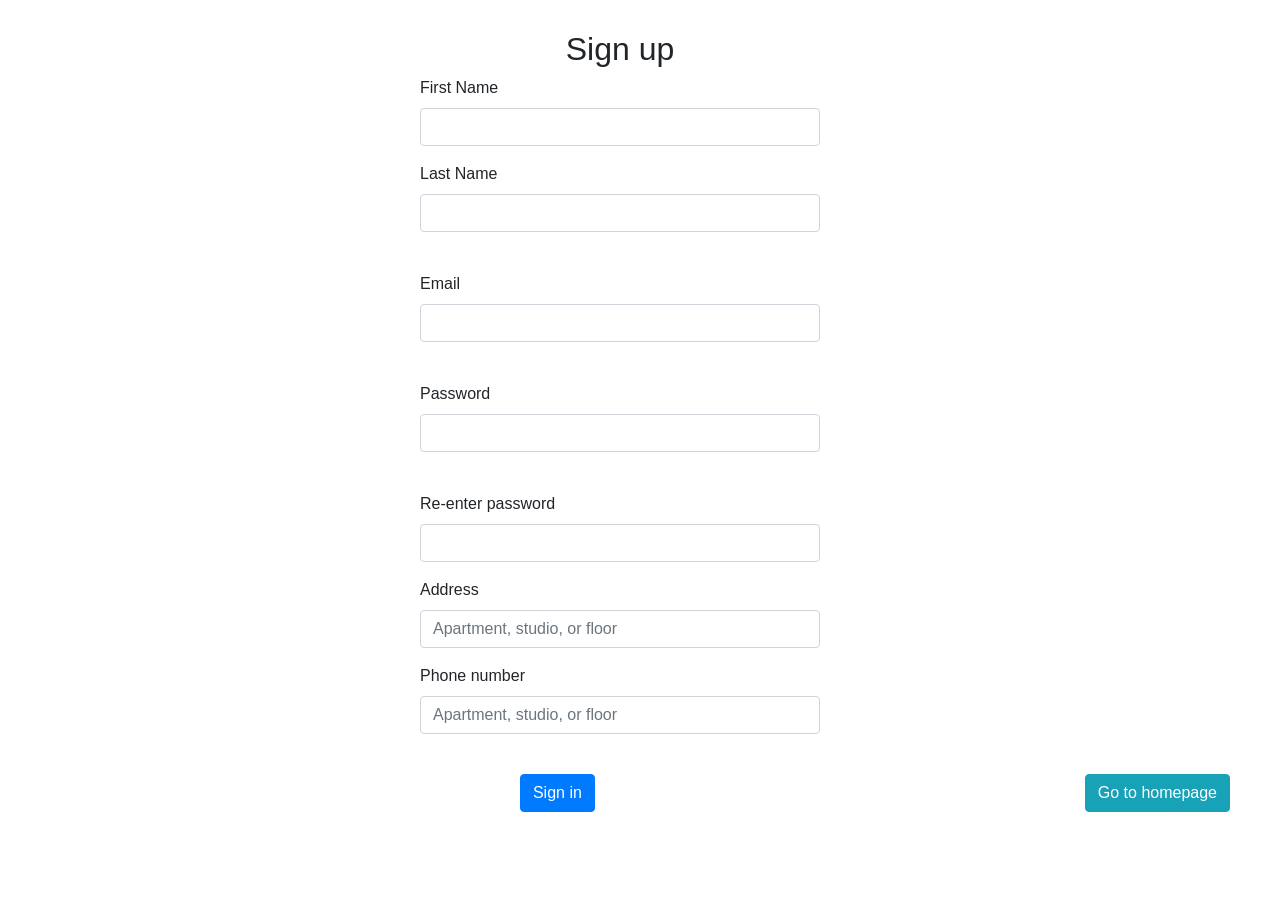
==== signup.html @ 1e077cf9 "changes" ====
<!DOCTYPE html>
<html lang="en">
<head>
    <meta charset="UTF-8">
    <meta http-equiv="X-UA-Compatible" content="IE=edge">
    <meta name="viewport" content="width=device-width, initial-scale=1.0">
    <title>Signup</title>
    <link rel="stylesheet" href="style.css">
    <link rel="stylesheet" href="https://cdn.jsdelivr.net/npm/bootstrap@4.5.3/dist/css/bootstrap.min.css" integrity="sha384-TX8t27EcRE3e/ihU7zmQxVncDAy5uIKz4rEkgIXeMed4M0jlfIDPvg6uqKI2xXr2" crossorigin="anonymous">
<script src="https://cdn.jsdelivr.net/npm/bootstrap@4.5.3/dist/js/bootstrap.bundle.min.js" integrity="sha384-ho+j7jyWK8fNQe+A12Hb8AhRq26LrZ/JpcUGGOn+Y7RsweNrtN/tE3MoK7ZeZDyx" crossorigin="anonymous"></script>
<script src="https://code.jquery.com/jquery-3.5.1.slim.min.js" integrity="sha384-DfXdz2htPH0lsSSs5nCTpuj/zy4C+OGpamoFVy38MVBnE+IbbVYUew+OrCXaRkfj" crossorigin="anonymous"></script>
<script src="https://cdn.jsdelivr.net/npm/popper.js@1.16.1/dist/umd/popper.min.js" integrity="sha384-9/reFTGAW83EW2RDu2S0VKaIzap3H66lZH81PoYlFhbGU+6BZp6G7niu735Sk7lN" crossorigin="anonymous"></script>
<script src="https://cdn.jsdelivr.net/npm/bootstrap@4.5.3/dist/js/bootstrap.min.js" integrity="sha384-w1Q4orYjBQndcko6MimVbzY0tgp4pWB4lZ7lr30WKz0vr/aWKhXdBNmNb5D92v7s" crossorigin="anonymous"></script>
</head>
<body>
    
      <form class="new_user">
          <div class="form-group">
            <h2>Sign up</h2>
            <label for="inputEmail4">First Name</label>
            <input type="First Name" class="form-control" id="inputEmail4">
          </div>
          <div class="form-group ">
            <label for="inputPassword4">Last Name</label>
            <input type="Last Name" class="form-control" id="inputPassword4">
          </div>
        <br>
        
            <div class="form-group ">
              <label for="inputEmail4">Email</label>
              <input type="email" class="form-control" id="inputEmail4">
            </div><br>
            <div class="form-group">
              <label for="inputPassword4">Password</label>
              <input type="password" class="form-control" id="inputPassword4">
            </div>
          <br>
        <div class="form-group">
          <label for="inputAddress">Re-enter password</label>
          <input type="text" class="form-control" id="inputAddress" >
        </div>
        <div class="form-group">
          <label for="inputAddress2">Address </label>
          <input type="text" class="form-control" id="inputAddress2" placeholder="Apartment, studio, or floor">
        </div>
        <div class="form-group">
          <label for="inputAddress2">Phone number </label>
          <input type="text" class="form-control" id="inputAddress2" placeholder="Apartment, studio, or floor">
        </div>
        
          
          
         
        <br>
        <div class="text-center">

        <button type="submit" class="btn btn-primary">Sign in</button>
        <a id="goto1"href="index.html" class="btn btn-info" role="button" id="button">Go to homepage</a>

      </form></div></div>

</body>
</html>
---- style.css ----
*
{
    padding: 0;
    margin: 0;
}
/* setting the logo starts */
#logo {
    
    margin-left: 0 ;
    margin-bottom: 0;
    
    
}
/* setting the logo ends */
/* styling the navbar starts */
.navbar
{
background-image: url("images/HD-wallpaper-background-bg-nature-green-texture.jpg");
background-size:cover;
background size: 2px;


}



.nav-item a {
    font-family:Georgia, 'Times New Roman', Times, serif;
    font-size: large;
    text-decoration: none;
    margin-left: 100px;
    word-spacing: 10px;
}
.collapse >ul>li>a:hover{
    background-color:darkgreen;
    color: black !important;
}
/* styling the navbar ends */
/* inside starts */
.carousel-inner > .carousel-item > img { height:410px; }


.side_heading p
{
    
font-family:cursive;
font-size:xx-large;
text-align:center;
 color: red;
}
.side_heading 
{
    background-image:url("images/map.png");
    background-position:bottom;
}
.side_heading > #button
{
margin-top: 180px;

}
.side_heading > #button1
{
margin-top: 180px;
margin-left: 120px;
}

.my_login {
    
    height: 25em;
    padding: 30px;
    margin-right: 20px;
    
}
.my_login h2{
    text-align: center;
}
.my_login > .form-group
 {
    width: 400px;
    margin-left: 450px;
 }
 #goto
 {
    float: right;
 }
 .new_user
 {
    height: 25em;
    padding: 30px;
    margin-right: 20px;
    
 }
 .new_user > .form-group
 {
    width: 400px;
    margin-left: 390px;
    
 }
 .new_user h2{
    text-align: center;
 }
 #goto1
 {
    float: right;
 }
 .list-group
 {
    word-spacing: 4px;
 }
 .row >.content>.list-group >a:hover{
    background-color:yellow;
    color: black !important;
} 
/* inside ends */
/* styling the districts */
.Thvm {
    color:white;
    text-decoration: none;
    word-spacing: 7px;
    font-size: large;
    text-align: justify;
    
    
}
.Thvm  h2{
    color:blueviolet;
    text-align: center;

    
    
}

 #goto2
{float: left;
}
.Ekm {
    color:black;
    text-decoration: none;
    word-spacing: 7px;
    font-size: large;
    text-align: justify;
    
    
}
.Ekm  h2{
    color:blueviolet;
    text-align: center;

    
    
}


 #goto2
{float: left;
}
#goto3
{float: right;
}
.Wayanadu {
    color:black;
    text-decoration: none;
    word-spacing: 7px;
    font-size: large;
    text-align: justify;
    
    
}
.Wayanadu h2{
    color:blueviolet;
    text-align: center;

}
    
.Thrissuru
{
    color:black;
    text-decoration: none;
    word-spacing: 7px;
    font-size: large;
    text-align: justify;
    
    
}
.Thrissuru h2{
    color:blueviolet;
    text-align: center;
}
.Palakkad
{
    color:palevioletred;
    text-decoration: none;
    word-spacing: 7px;
    font-size: large;
    text-align: justify;
    
}



.Palakkad h2{
    color:palevioletred;
    

}
.districts a {
    font-family:Georgia, 'Times New Roman', Times, serif;
    font-size:small;
    display: inline;
    text-decoration: none;
    /* margin-left: 100px; */
    
    color: brown;
}
.districts a:hover{
    background-color:crimson;
    color: black !important;
}

.dist1
{
    text-align: center;
}
.districts #kol {
    
    margin-left: 20px;
    
}
.districts #kas {
    
    margin-left: 19px;
    
}
.districts #kan {
    
    margin-left: 15px;
    
}
.districts #idu {
    
    margin-left: 45px;
    
}
.districts #pat {
    
    margin-left: 0px;
    
}

.districts #way {
    
    margin-left: 37px;
    
}
.districts #mal {
    
    margin-left: 0px;
    
}
.districts #tri {
    
    margin-left: 0px;
    
}
.districts #ern {
    
    margin-left: 15px;
    
}
.districts1 #homep
{
    float: right;
}
.districts1 #but
{
    margin-top: 250px;
}
/* styling the districts ends */
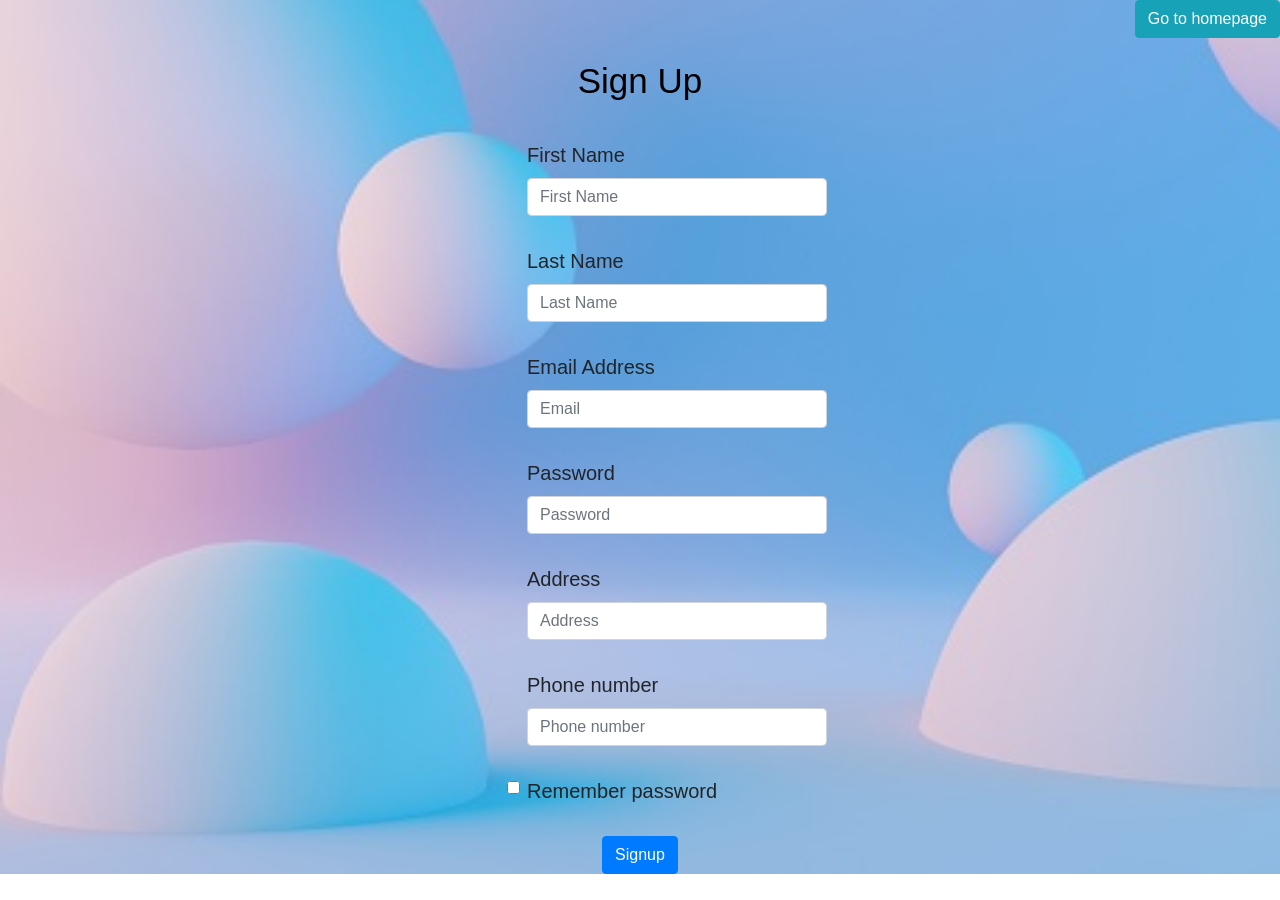
==== commit 5091519d: "changes" ====
--- a/signup.html
+++ b/signup.html
@@ -4,60 +4,64 @@
     <meta charset="UTF-8">
     <meta http-equiv="X-UA-Compatible" content="IE=edge">
     <meta name="viewport" content="width=device-width, initial-scale=1.0">
-    <title>Signup</title>
+    <title>Login</title>
+    <link rel="stylesheet" href="https://cdn.jsdelivr.net/npm/bootstrap@4.5.3/dist/css/bootstrap.min.css" integrity="sha384-TX8t27EcRE3e/ihU7zmQxVncDAy5uIKz4rEkgIXeMed4M0jlfIDPvg6uqKI2xXr2" crossorigin="anonymous">
+    <script src="https://cdn.jsdelivr.net/npm/bootstrap@4.5.3/dist/js/bootstrap.bundle.min.js" integrity="sha384-ho+j7jyWK8fNQe+A12Hb8AhRq26LrZ/JpcUGGOn+Y7RsweNrtN/tE3MoK7ZeZDyx" crossorigin="anonymous"></script>
+    <script src="https://code.jquery.com/jquery-3.5.1.slim.min.js" integrity="sha384-DfXdz2htPH0lsSSs5nCTpuj/zy4C+OGpamoFVy38MVBnE+IbbVYUew+OrCXaRkfj" crossorigin="anonymous"></script>
+    <script src="https://cdn.jsdelivr.net/npm/popper.js@1.16.1/dist/umd/popper.min.js" integrity="sha384-9/reFTGAW83EW2RDu2S0VKaIzap3H66lZH81PoYlFhbGU+6BZp6G7niu735Sk7lN" crossorigin="anonymous"></script>
+    <script src="https://cdn.jsdelivr.net/npm/bootstrap@4.5.3/dist/js/bootstrap.min.js" integrity="sha384-w1Q4orYjBQndcko6MimVbzY0tgp4pWB4lZ7lr30WKz0vr/aWKhXdBNmNb5D92v7s" crossorigin="anonymous"></script>
     <link rel="stylesheet" href="style.css">
-    <link rel="stylesheet" href="https://cdn.jsdelivr.net/npm/bootstrap@4.5.3/dist/css/bootstrap.min.css" integrity="sha384-TX8t27EcRE3e/ihU7zmQxVncDAy5uIKz4rEkgIXeMed4M0jlfIDPvg6uqKI2xXr2" crossorigin="anonymous">
-<script src="https://cdn.jsdelivr.net/npm/bootstrap@4.5.3/dist/js/bootstrap.bundle.min.js" integrity="sha384-ho+j7jyWK8fNQe+A12Hb8AhRq26LrZ/JpcUGGOn+Y7RsweNrtN/tE3MoK7ZeZDyx" crossorigin="anonymous"></script>
-<script src="https://code.jquery.com/jquery-3.5.1.slim.min.js" integrity="sha384-DfXdz2htPH0lsSSs5nCTpuj/zy4C+OGpamoFVy38MVBnE+IbbVYUew+OrCXaRkfj" crossorigin="anonymous"></script>
-<script src="https://cdn.jsdelivr.net/npm/popper.js@1.16.1/dist/umd/popper.min.js" integrity="sha384-9/reFTGAW83EW2RDu2S0VKaIzap3H66lZH81PoYlFhbGU+6BZp6G7niu735Sk7lN" crossorigin="anonymous"></script>
-<script src="https://cdn.jsdelivr.net/npm/bootstrap@4.5.3/dist/js/bootstrap.min.js" integrity="sha384-w1Q4orYjBQndcko6MimVbzY0tgp4pWB4lZ7lr30WKz0vr/aWKhXdBNmNb5D92v7s" crossorigin="anonymous"></script>
+
 </head>
 <body>
+  <!-- login starts -->
+  <div class="full1">
+  <a id="goto"href="index.html" class="btn btn-info" role="button" id="buttonh1">Go to homepage</a>
+  <div class="container box2">
+
+    <form action="Success.html" onsubmit="return validate1()">
+
     
-      <form class="new_user">
-          <div class="form-group">
-            <h2>Sign up</h2>
-            <label for="inputEmail4">First Name</label>
-            <input type="First Name" class="form-control" id="inputEmail4">
-          </div>
-          <div class="form-group ">
-            <label for="inputPassword4">Last Name</label>
-            <input type="Last Name" class="form-control" id="inputPassword4">
-          </div>
+
+<div class="text-center"><br><br>
+<h2 >Sign Up</h2></div>
+<br>
+<label for="First Name" >First Name</label><br>
+<input type="text" placeholder="First Name" id="fname" width="" class="form-control"  aria-describedby="emailHelp">
+<br>
+<label for="Last Name " >Last Name</label><br>
+<input type="text" placeholder="Last Name" id="lname" width="" class="form-control"  aria-describedby="emailHelp">
+<br>
+          <label for="email" >Email Address</label><br>
+          <input type="email" placeholder="Email" id="email1" width="" class="form-control"  aria-describedby="emailHelp">
         <br>
-        
-            <div class="form-group ">
-              <label for="inputEmail4">Email</label>
-              <input type="email" class="form-control" id="inputEmail4">
-            </div><br>
-            <div class="form-group">
-              <label for="inputPassword4">Password</label>
-              <input type="password" class="form-control" id="inputPassword4">
-            </div>
-          <br>
-        <div class="form-group">
-          <label for="inputAddress">Re-enter password</label>
-          <input type="text" class="form-control" id="inputAddress" >
-        </div>
-        <div class="form-group">
-          <label for="inputAddress2">Address </label>
-          <input type="text" class="form-control" id="inputAddress2" placeholder="Apartment, studio, or floor">
-        </div>
-        <div class="form-group">
-          <label for="inputAddress2">Phone number </label>
-          <input type="text" class="form-control" id="inputAddress2" placeholder="Apartment, studio, or floor">
-        </div>
-        
+
+          <label for="password" >Password</label><br>
+
+          <input type="password" placeholder="Password" id="password1" class="form-control">
+        <br>
+        <label for="Address" >Address</label><br>
+
+          <input type="Address" placeholder="Address" id="address" class="form-control">
+        <br>
+        <label for="phone number" >Phone number</label><br>
+
+          <input type="phone number" placeholder="Phone number" id="phone_number" class="form-control">
+        <br>
+          <input type="checkbox" class="form-check-input" id="check">
+
+          <label class="form-check-label" for="exampleCheck1"id="rem">Remember password</label><br>
           
-          
-         
-        <br>
+        <label for="error1" id="error1"></label> <br>
         <div class="text-center">
 
-        <button type="submit" class="btn btn-primary">Sign in</button>
-        <a id="goto1"href="index.html" class="btn btn-info" role="button" id="button">Go to homepage</a>
+        <button id="submit" class="btn btn-primary">Signup</button>
+      </form></div></div></div>
+      
+<!-- login ends -->
 
-      </form></div></div>
+      
 
+<script src="signup.js"></script>
 </body>
 </html>
--- a/style.css
+++ b/style.css
@@ -275,4 +275,57 @@
 {
     margin-top: 250px;
 }
-/* styling the districts ends */+/* styling the districts ends */
+
+/* validation of login starts */
+.box1 h2{
+    color:black;
+    font-size: 35px;
+}
+.box1 #email,#password{
+    width: 300px;
+}
+.box1 {
+    /* margin-top: 50px; */
+    /* padding-top: 10px; */
+    /* padding-bottom: 20px; */
+    width: 20%;
+    font-family:'Segoe UI', Tahoma, Geneva, Verdana, sans-serif;
+font-size: 23px;
+}
+/* .box1 #rem{
+    color:black;
+
+}
+.box1 #emailid,#pass{
+    color:black;
+
+} */
+    .full{
+
+        background-image:url("images/backlog.png");
+        background-size:contain;
+
+    }
+    .full1{
+        background-image: url("images/sibk.png");
+        background-size: cover;
+        background-repeat: no-repeat;
+        height: fit-content;
+    }
+    .box2 h2{
+        color:black;
+        font-size: 35px;
+    }
+    .box2 #email1,#password1,#address,#phone_number,#fname,#lname{
+        width: 300px;
+    }
+    .box2 {
+        /* margin-top: 50px; */
+        /* padding-top: 10px; */
+        /* padding-bottom: 20px; */
+        width: 20%;
+        font-family:'Segoe UI', Tahoma, Geneva, Verdana, sans-serif;
+    font-size: 20px;
+    }
+    
